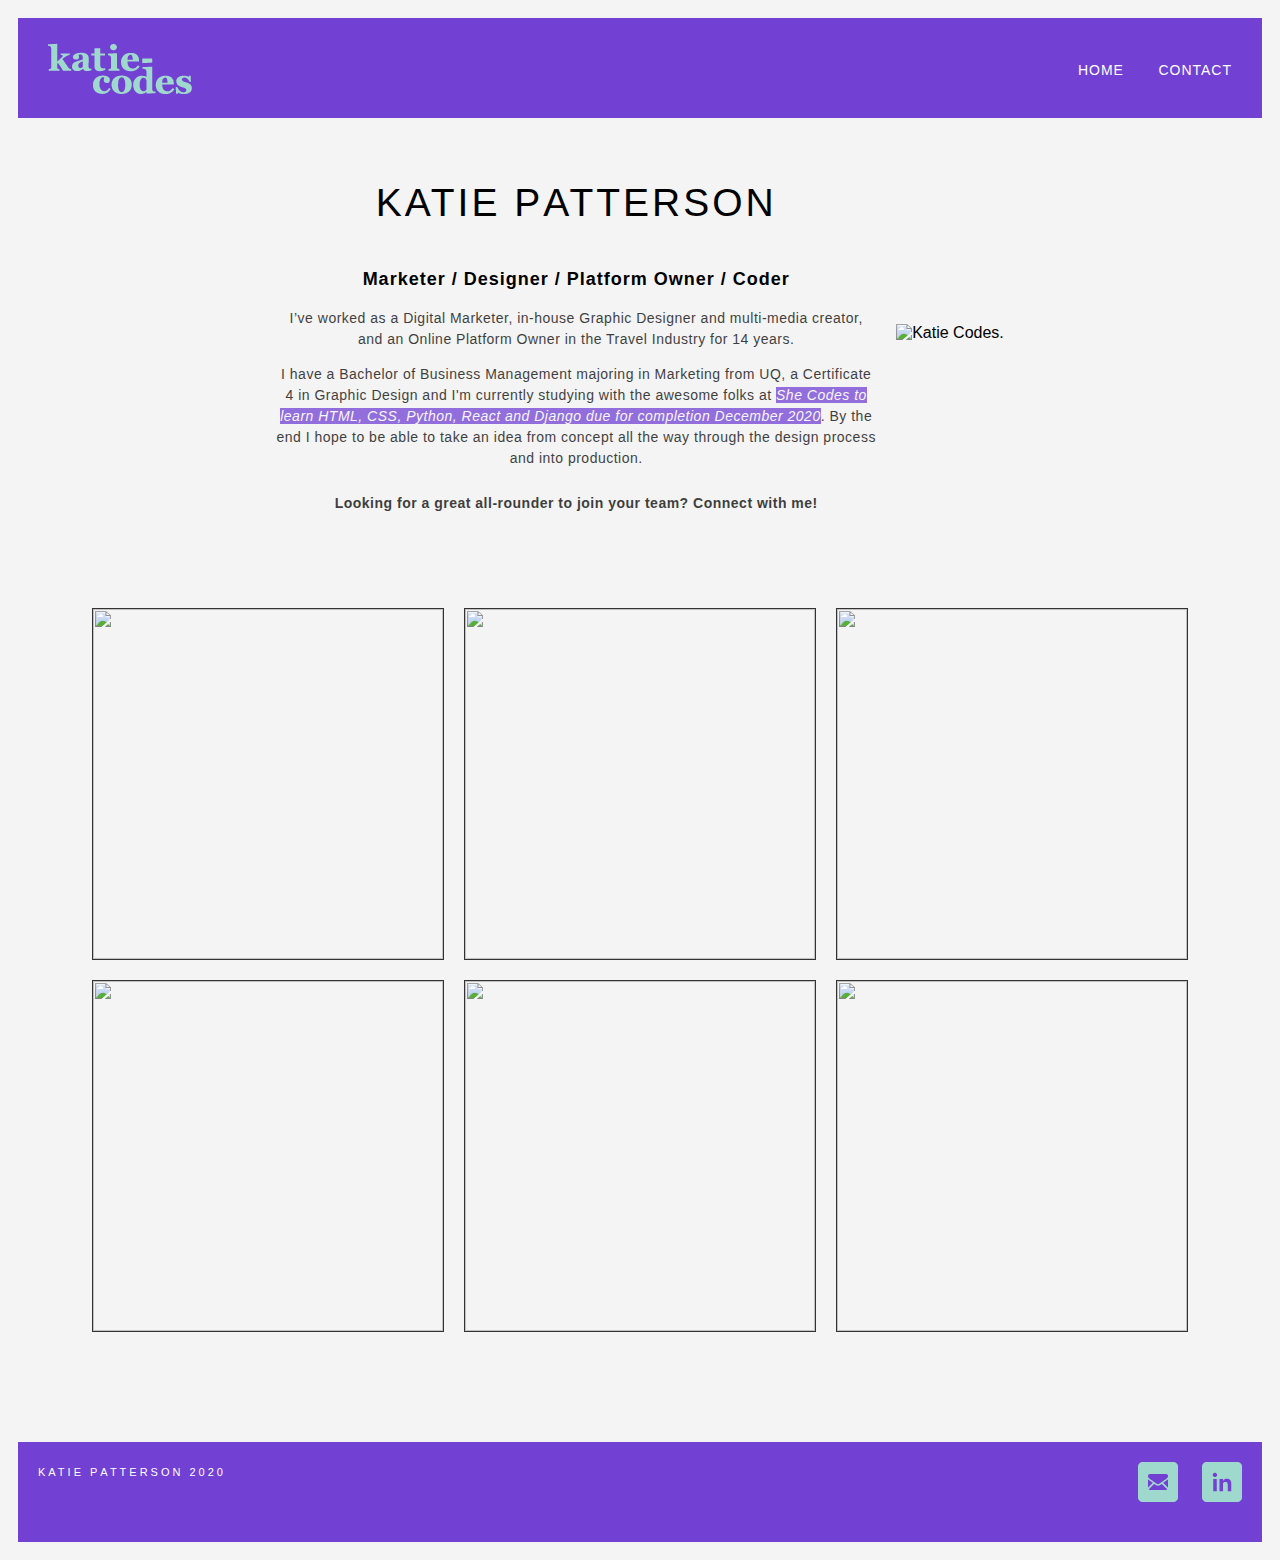
==== index.html @ c2b76219 "updated footer and added proj 1 images" ====
<!doctype html>

<html lang="en">
    <head>
        <meta charset="utf-8">
        <title>Katie's Portfolio Page</title>
        <meta name="description" content="Portfolio">
        <meta name="author" content="Katie">
        <link rel="stylesheet" href="styles.css">
        <meta name="viewport" content="width=device-width, initial-scale=1">
    </head>


    <header>
      <a id=logo href="index.html"><img src="images/katie-codes.png" alt="Katie Codes."></a>
      <nav>
        <a class="headertext" href="index.html">Home</a>
        <a class="headertext" href="contact.html">Contact</a>
    </nav>
    </header>

    <body>
      
 
    <div class="flexbox-about-container">
            
        <div class="flexbox-about-item flexbox-about-item-1">
            <h1 class="about">Katie Patterson</h1>
            <h2 class="about">Marketer / Designer / Platform Owner / Coder</h2>
            <p class="about"> I’ve worked as a Digital Marketer, in-house Graphic Designer and multi-media creator, and an Online Platform Owner in the Travel Industry for 14 years.</p>
            <p class="about"> I have a Bachelor of Business Management majoring in Marketing from UQ, a Certificate 4 in Graphic Design and I'm currently studying with the awesome folks at <em>She Codes to learn HTML, CSS, Python, React and Django due for completion December 2020</em>. By the end I hope to be able to take an idea from concept all the way through the design process and into production.</p>
            <p id="calltoaction"class="about"> Looking for a great all-rounder to join your team? Connect with me! </p>
        </div>

        <div>
            <img class="flexbox-about-item flexbox-about-item-2 image"src="images/Portfolio-pic.png" alt="Katie Codes.">
        </div>

    </div>




    <div>

    <div class="flexbox-portfolio-container">

              <div class="container flexbox-portfolio-item flexbox-portfolio-item-1">
                <img src="" alt="" class="image" width=350px height=350px>
                <div class="overlay" class="flexbox-portfolio-item flexbox-portfolio-item-1">
                    <a href="project-1.html" target="_blank" class="portfolio-link-text">Project 1</a> 
                </div>
              </div>


              <div class="container flexbox-portfolio-item flexbox-portfolio-item-2">
                <img src="" alt="" class="image" width=350px height=350px>                <div class="overlay" class="flexbox-portfolio-item flexbox-portfolio-item-1">
                    <a href="project-1.html" target="_blank" class="portfolio-link-text">Project 2</a> 
                </div>
              </div>


              <div class="container flexbox-portfolio-item flexbox-portfolio-item-3">
                <img src="" alt="" class="image" width=350px height=350px>                <div class="overlay" class="flexbox-portfolio-item flexbox-portfolio-item-1">
                    <a href="project-1.html" target="_blank" class="portfolio-link-text">Project 3</a> 
                </div>
              </div>


              <div class="container flexbox-portfolio-item flexbox-portfolio-item-4">
                <img src="" alt="" class="image" width=350px height=350px>                <div class="overlay" class="flexbox-portfolio-item flexbox-portfolio-item-1">
                    <a href="project-1.html" target="_blank" class="portfolio-link-text">Project 4</a> 
                </div>
              </div>


              <div class="container flexbox-portfolio-item flexbox-portfolio-item-5">
                <img src="" alt="" class="image" width=350px height=350px>                <div class="overlay" class="flexbox-portfolio-item flexbox-portfolio-item-1">
                    <a href="project-1.html" target="_blank" class="portfolio-link-text">Project 5</a> 
                </div>
              </div>


              <div class="container flexbox-portfolio-item flexbox-portfolio-item-6">
                <img src="" alt="" class="image" width=350px height=350px>                <div class="overlay" class="flexbox-portfolio-item flexbox-portfolio-item-1">
                    <a href="project-1.html" target="_blank" class="portfolio-link-text">Project 6</a> 
                </div>
              </div>




    </div>

 

  <footer>
    <h3>Katie Patterson 2020</h3>
  
      <nav>
        <a class=socials href="contact.html"><img src="images/icon-email.png" alt="Contact form"></a>
        <a class=socials target="_blank" href="https://www.linkedin.com/in/katie-patterson-85010876/"><img src="images/icon-link.png" alt="Linkedin"></a>
    </nav>
    </footer>





    </body>
     <script src='script.js'></script>
</html>
---- styles.css ----
html {
    font-family: -apple-system, BlinkMacSystemFont, 'Segoe UI', Roboto, Oxygen, Ubuntu, Cantarell, 'Open Sans', 'Helvetica Neue', sans-serif;
    background-color: #f4f4f4;
    margin: 10px
}

header{
    background-color: rgb(114, 65, 212);
    min-height: 100px;
    display: flex;
    justify-content: flex-end;
    flex-direction: row;
    align-items: center;
}



#logo {
    display: flex;
    margin-right: auto;
    margin-left: 30px;
}


.headertext {
    color: white;
    font-size: 20px;
    font-variant-caps: all-petite-caps;
    letter-spacing: 1px;
    text-decoration: none;
    text-transform: uppercase;
    margin-right: 30px;

  }

.headertext:hover {
    color:#97e7d3;
    text-decoration: underline

}


footer{
    background-color: rgb(114, 65, 212);
    height: 80px;
    display: flex;
    align-items: flex-start;
    justify-content: space-between;
    margin-top: 100px;
    padding-top: 20px;
    text-align: start;
    width: 100%
    
}


.footer-about (
     margin-left: 20px;
)



.footer-project {
    display: flex;
    width: 100%;
}


h3 {
    font-size: 15px;
    color: white;
    font-variant-caps: all-petite-caps;
    letter-spacing: 3px;
    font-weight: 200;
    margin-left: 20px;
    margin-top: 0px;
    display: flex;
    text-align: start;
}

.socials {
    margin-right: 20px;
}













/* flexbox section 1 */

.flexbox-about-container {
    align-items: center;
    flex-wrap: wrap;
    align-content: center;
    justify-content: center;
    width: 100%;
}

p {
    opacity: 75%;
    letter-spacing: .5px;
    line-height: 1.5;
    margin-top: 2em;
    font-size: 14px;
    
}

h1 {
    font-variant-caps: all-petite-caps;
    letter-spacing: 3px;
    font-weight: 200;
    font-size: 60px;
    align-content: center;

}

em{
    background-color:rgb(114, 65, 212);
    color: ghostwhite;
    opacity: 100%;
}

h2 {
    font-size: 18px;
    letter-spacing: 1px;
    line-height: 1.5;
}


.flexbox-portfolio-container  {
    align-content: center;
    text-align: center;
    padding-top: 50px;
    display: flex;
    justify-content: center;
    align-items: center;
    flex-direction: column;
}

#calltoaction {
    font-weight: bold;
    color: black
    opacity: 80%;
    padding-top: 10px;
    padding-bottom: 10px;
}


.about {
    text-align: center;
    max-width: 600px;
}


.flexbox-about-item-2 {
    max-width: 500px;
    align-items: center;
    justify-content: center;
}

#button {
    margin-top: 2em;
}

.flexbox-about-item {
    text-align: center;
}







.flexbox-portfolio-container {
    display: flex;
    justify-content: center;
    align-items: center;
    flex-direction: column;
}

.flexbox-portfolio-item {
    height: 350px;
    width: 350px;
    border: 1px solid #333

}

.flexbox-portfolio-item-1 {
    margin:10px;
    width: 350px;
    height: 350px;
}

.flexbox-portfolio-item-2 {
    margin:10px;
    width: 350px;
    height: 350px;
}

.flexbox-portfolio-item-3 {
    margin:10px;
    width: 350px;
}

.flexbox-portfolio-item-4 {
    margin:10px;
    width: 350px;

}

.flexbox-portfolio-item-5 {
    margin:10px;
    width: 350px;

}

.flexbox-portfolio-item-6 {
    margin:10px;
    width: 350px;

}

.flexbox-portfolio-item-7 {
    margin:10px;
    width: 350px;

}

.flexbox-portfolio-item-8 {
    margin:10px;
    width: 350px;

}

.flexbox-portfolio-item-9 {
    margin:10px;
    width: 350px;

}


.overlay {
    width:350px;
    height:350px;
    transition:all 0.3s ease;
}

#overlay:hover {
    background:#53a7ea;
}



/* overlay */

.container {
    position: relative;
    display: flex;
    justify-content: center;
    align-items: center;
    flex-direction: column;
  }
  
  .image {
    display: block;
  }
  
  .overlay {
    position: absolute;
    top: 0;
    bottom: 0;
    left: 0;
    right: 0;
    height: 100%;
    width: 100%;
    opacity: 0;
    transition: .5s ease;
    background-color: rgb(114, 65, 212);
  }
  
  .container:hover .overlay {
    opacity: 1;
  }
  
  .text {
    color: white;
    font-size: 20px;
    position: absolute;
    top: 50%;
    left: 50%;
    -webkit-transform: translate(-50%, -50%);
    -ms-transform: translate(-50%, -50%);
    transform: translate(-50%, -50%);
    text-align: center;
  }








/* portfolio buttons style */

.portfolio-link-text {
    padding: 1em 1.5em;
    text-decoration: none;
    text-transform: uppercase;
    display: flex;
    justify-content: center;
    color: white;
    font-size: 20px;
    position: absolute;
    top: 50%;
    left: 50%;
    -webkit-transform: translate(-50%, -50%);
    -ms-transform: translate(-50%, -50%);
    transform: translate(-50%, -50%);
    text-align: center;
}

.portfolio-link-text:hover {
    color:#97e7d3;
    text-decoration: underline
}



/* form */

form {
    margin: 50px auto;
    width: 90%;
}

.form-item {
    display: flex;
    justify-content: center;
    align-items: center;
    padding: 5px;
    flex-direction: column;
}

.form-item label {
    flex-basis: 40px;
    font-size: 22px;
}

.form-item input{
min-width: 350px;
}

.form-item textarea#message { 
    min-width: 350px;
    min-height: 150px;
    }


.form-item textarea {
    flex-basis: 50%;
}

.form-item input:hover,
.form-item textarea:hover {
    border: 2px solid #97e7d3;
}

.form-item input,
.form-item textarea {
    color: black;
    font-size: 20px;
    font-variant-caps: all-petite-caps;
    letter-spacing: 3px;
    text-decoration: none;
    padding: 1em 1.5em;
    text-transform: uppercase;
}





.form-item button {
    border: 2px solid #bee7dd;
    background-color: #97e7d3;
    color: rgb(114, 65, 212);
    padding: 5px;
    font-size: 20px;
    font-variant-caps: all-petite-caps;
    letter-spacing: 3px;
    margin-top: 50px;
    border-radius: 5px;
}

.form-item button:hover {
    border: 2px solid rgb(148, 119, 206);
    background-color: rgb(114, 65, 212);
    color: #FFF;
    font-size: 20px;
    font-variant-caps: all-petite-caps;
}

.form-item button {
    width: 150px;
}


.form-item label {
    color: rgb(114, 65, 212);
    font-size: 20px;
    font-variant-caps: all-petite-caps;
    letter-spacing: 3px;
    text-decoration: none;
    text-transform: uppercase;
    margin-top: 40px;
}


/* project page */


.flexbox-project-container {
    align-content: center;
    text-align: center;
    padding-top: 50px;
    display: flex;
    justify-content: center;
    align-items: center;
    flex-direction: column;
    background-color: #97e7d3;
    width: 100%;
    padding-bottom: 50px;
}

.flexbox-project-item {
    display: flex;
    justify-content: center;
    align-items: center;
}

.flexbox-project-item-1 {
    height: 350px;
    width: 350px;
    margin:10px;
    border: 1px solid #333
}

.flexbox-project-item-2 {
    height: 350px;
    width: 350px;
    margin:10px;
    border: 1px solid #333
}

.flexbox-project-item-3 {
    height: 350px;
    width: 350px;
    margin:10px;
    border: 1px solid #333
}

.flexbox-project-item-4 {
    height: 350px;
    width: 350px;
    margin:10px;
    border: 1px solid #333
}

.flexbox-project-item-5 {
    height: 350px;
    width: 350px;
    margin:10px;
    border: 1px solid #333
}

.flexbox-project-item-6 {
    height: 350px;
    width: 350px;
    margin:10px;
    border: 1px solid #333
}

.flexbox-project-item-7 {
    height: 350px;
    width: 350px;
    margin:10px;
    border: 1px solid #333
}




/* tablets*/
@media (min-width: 768px){
    .flexbox-about-container {
        display: flex;
        flex-wrap: wrap;
        justify-content: center;
    }

    .flexbox-about-item-2 {
        max-width: 700px;
    }
    .about {
        justify-content: center;
        text-align: center;
    
    }
    .flexbox-about-item {
        margin: 10px;
        flex-wrap: wrap;
    }

    h1 {
        font-variant-caps: all-petite-caps;
        letter-spacing: 3px;
        font-weight: 200;
        font-size: 55px;
        align-content: center;
    
    }

    #button {
        padding-top: 20px;
        text-align: center;
        margin: 2px;
        justify-content: center;
    }

    .flexbox-portfolio-container {
        flex-wrap: wrap; 
        display: flex;
        flex-direction: unset;
    }

    .flexbox-portfolio-item {
        height: 350px;
        min-width: 350px;
        border: 1px solid #333
    }




   
/* widen form*/ 

    .form-item input{
        min-width: 700px;
        }

        .form-item textarea#message { 
            min-width: 700px;
            min-height: 200px;
            }




/* tablet project page */


.flexbox-project-container {
    flex-wrap: wrap; 
    display: flex;
    flex-direction: unset;
    background-color: #97e7d3; 
    width: 100%;
}

.flexbox-project-item {
    display: flex;
    justify-content: center;
    align-items: center;
}

.flexbox-project-item-1 {
    height: 350px;
    width: 722px;
    margin:10px;
    border: 1px solid #333
}

.flexbox-project-item-2 {
    height: 350px;
    width: 350px;
    margin:10px;
    border: 1px solid #333
}

.flexbox-project-item-3 {
    height: 350px;
    width: 350px;
    margin:10px;
    border: 1px solid #333
}

.flexbox-project-item-4 {
    height: 350px;
    width: 722px;
    margin:10px;
    border: 1px solid #333
}

.flexbox-project-item-5 {
    height: 350px;
    width: 722px;
    margin:10px;
    border: 1px solid #333
}

.flexbox-project-item-6 {
    height: 350px;
    width: 350px;
    margin:10px;
    border: 1px solid #333
}

.flexbox-project-item-7 {
    height: 350px;
    width: 350px;
    margin:10px;
    border: 1px solid #333
}



















/* desktops min-width 992*/
@media (min-width: 1172px) {
    .flexbox-about-container {
        display: flex;
        flex-wrap: wrap;
        justify-content: center;
    }

    .flexbox-about-item-2 {
        max-width: 600px;
        justify-content: center;
        align-items: center;
    }

    .about {
        text-align: center;
        max-width: 900px;
    }

    p {
        opacity: 75%;
        letter-spacing: .5px;
        line-height: 1.5;
        margin-top: 1em;
        font-size: 14px;
        
    }

    .flexbox-about-item {
        flex-wrap: wrap;
        max-width: 600px;
    }

    h1 {
        font-variant-caps: all-petite-caps;
        letter-spacing: 3px;
        font-weight: 200;
        font-size: 55px;
        align-content: center;
    }

    h2 {
        font-size: 18px;
        letter-spacing: 1px;
        line-height: 1.5;
    }

    #button {
        padding-top: 20px;
        text-align: right;
        margin: 2px;
        justify-content: center;
    }

    .flexbox-portfolio-container {
        flex-wrap: wrap; 
        display: flex;
        flex-direction: unset;
    }

    .flexbox-portfolio-item {
        height: 350px;
        width: 350px;
        border: 1px solid #333
    }


 .flexbox-about-item-1 {
    text-align: right;
    justify-content: right;
 }

 .about {
    text-align: center;
    max-width: 900px;
}

.project-text {
    width: 1000px;
    text-align: center;
}
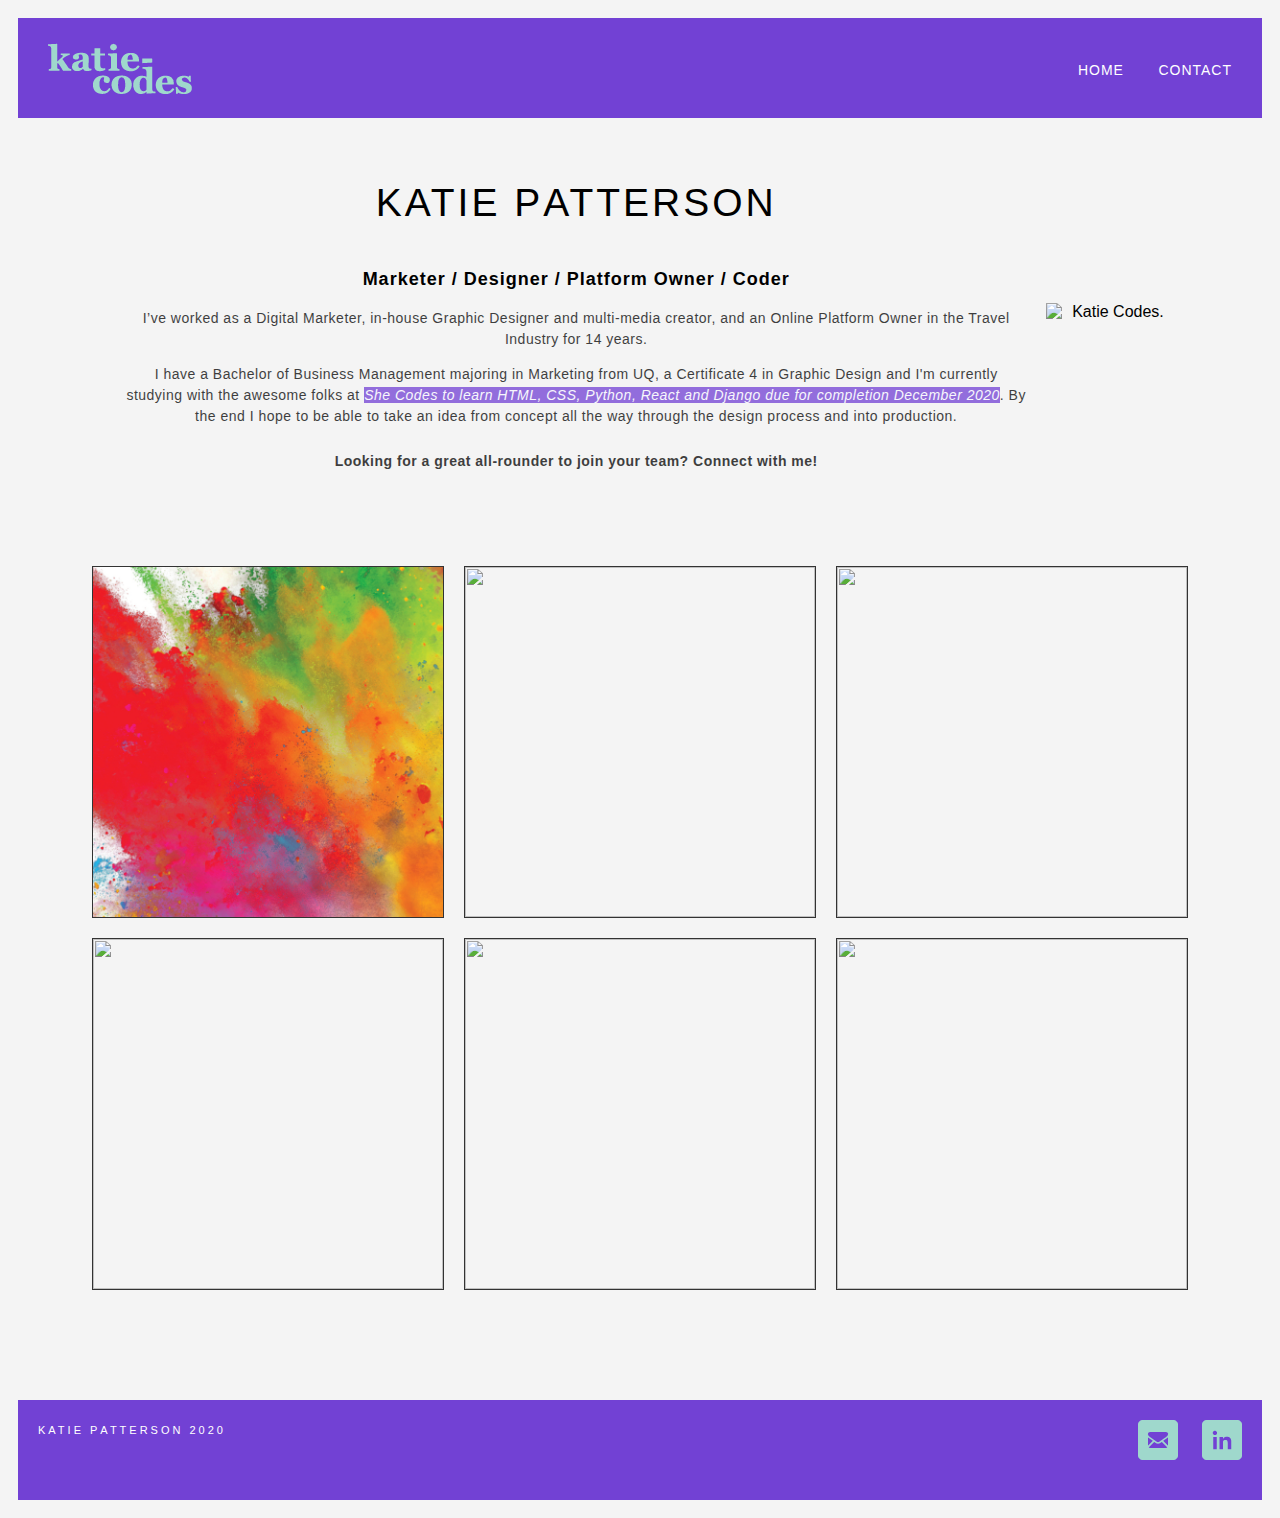
==== commit 8de2bba7: "updated home page image and added proj 1" ====
--- a/index.html
+++ b/index.html
@@ -46,9 +46,9 @@
     <div class="flexbox-portfolio-container">
 
               <div class="container flexbox-portfolio-item flexbox-portfolio-item-1">
-                <img src="" alt="" class="image" width=350px height=350px>
+                <img src="images/proj-1-workbook-m-1.jpg" alt="" class="image" width=350px height=350px>
                 <div class="overlay" class="flexbox-portfolio-item flexbox-portfolio-item-1">
-                    <a href="project-1.html" target="_blank" class="portfolio-link-text">Project 1</a> 
+                    <a href="project-1.html" target="_blank" class="portfolio-link-text">PRINT/GET SABRE FIT</a> 
                 </div>
               </div>
 
--- a/styles.css
+++ b/styles.css
@@ -275,6 +275,11 @@
   
   .image {
     display: block;
+    max-height: 100%;
+    min-width: 100%;
+    object-fit: cover;
+    vertical-align: bottom;
+
   }
   
   .overlay {
@@ -503,6 +508,14 @@
 
 
 
+
+
+
+
+
+
+
+
 /* tablets*/
 @media (min-width: 768px){
     .flexbox-about-container {
@@ -594,7 +607,7 @@
     border: 1px solid #333
 }
 
-.flexbox-project-item-2 {
+/* .flexbox-project-item-2 {
     height: 350px;
     width: 350px;
     margin:10px;
@@ -634,10 +647,7 @@
     width: 350px;
     margin:10px;
     border: 1px solid #333
-}
-
-
-
+} */
 
 
 
@@ -663,14 +673,14 @@
     }
 
     .flexbox-about-item-2 {
-        max-width: 600px;
+        /* max-width: 600px; */
         justify-content: center;
         align-items: center;
     }
 
     .about {
         text-align: center;
-        max-width: 900px;
+        /* max-width: 900px; */
     }
 
     p {
@@ -684,7 +694,7 @@
 
     .flexbox-about-item {
         flex-wrap: wrap;
-        max-width: 600px;
+        /* max-width: 600px; */
     }
 
     h1 {
@@ -732,7 +742,7 @@
 }
 
 .project-text {
-    width: 1000px;
     text-align: center;
-}
-
+    max-width: 900px;
+}
+
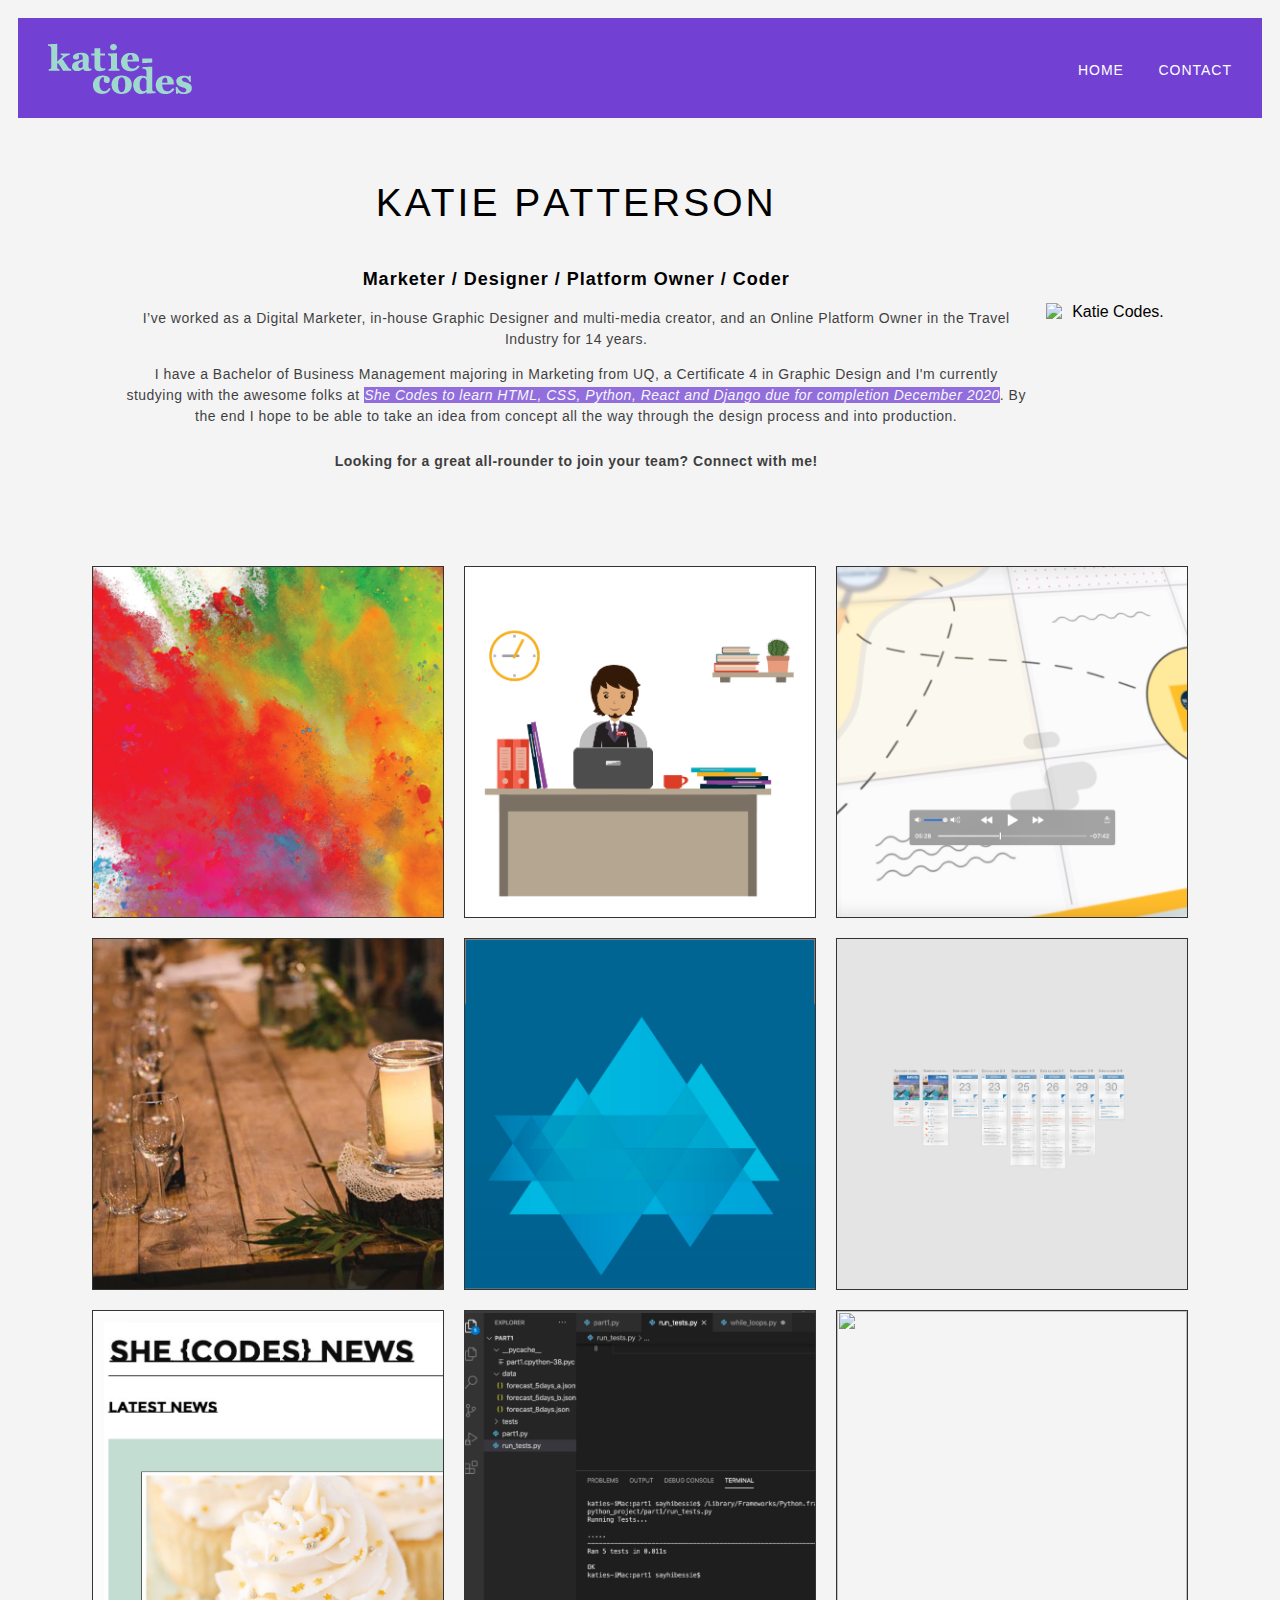
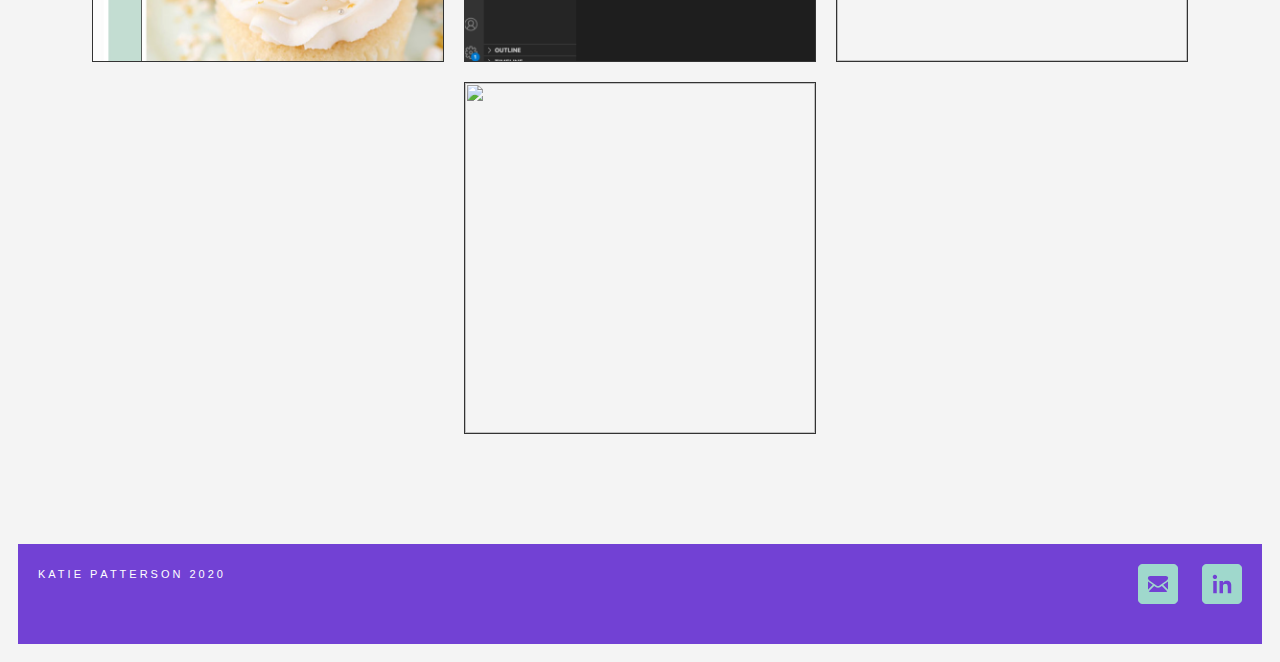
==== commit 0d5098a1: "updated proj 2-8 with content" ====
--- a/index.html
+++ b/index.html
@@ -48,46 +48,66 @@
               <div class="container flexbox-portfolio-item flexbox-portfolio-item-1">
                 <img src="images/proj-1-workbook-m-1.jpg" alt="" class="image" width=350px height=350px>
                 <div class="overlay" class="flexbox-portfolio-item flexbox-portfolio-item-1">
-                    <a href="project-1.html" target="_blank" class="portfolio-link-text">PRINT/GET SABRE FIT</a> 
+                    <a href="project-1.html" target="_blank" class="portfolio-link-text">PRINT / FLIGHT CENTRE / GET SABRE FIT</a> 
                 </div>
               </div>
 
 
               <div class="container flexbox-portfolio-item flexbox-portfolio-item-2">
-                <img src="" alt="" class="image" width=350px height=350px>                <div class="overlay" class="flexbox-portfolio-item flexbox-portfolio-item-1">
-                    <a href="project-1.html" target="_blank" class="portfolio-link-text">Project 2</a> 
+                <img src="images/proj-2-infographic-m-3.jpg" alt="" class="image" width=350px height=350px>                <div class="overlay" class="flexbox-portfolio-item flexbox-portfolio-item-1">
+                    <a href="project-2.html" target="_blank" class="portfolio-link-text">INFOGRAPHIC / FLIGHT CENTRE / ONBOARDING</a> 
                 </div>
               </div>
 
 
               <div class="container flexbox-portfolio-item flexbox-portfolio-item-3">
-                <img src="" alt="" class="image" width=350px height=350px>                <div class="overlay" class="flexbox-portfolio-item flexbox-portfolio-item-1">
-                    <a href="project-1.html" target="_blank" class="portfolio-link-text">Project 3</a> 
+                <img src="images/proj-6.jpg" alt="" class="image" width=350px height=350px>                <div class="overlay" class="flexbox-portfolio-item flexbox-portfolio-item-1">
+                    <a href="https://drive.google.com/file/d/1_Qj3Km1i_A2J0QJgSxTxUgten2FAACpp/view?usp=sharing" target="_blank" class="portfolio-link-text">ANIMATION / FLIGHT CENTRE / ONBOARDING </a> 
                 </div>
               </div>
 
 
               <div class="container flexbox-portfolio-item flexbox-portfolio-item-4">
-                <img src="" alt="" class="image" width=350px height=350px>                <div class="overlay" class="flexbox-portfolio-item flexbox-portfolio-item-1">
-                    <a href="project-1.html" target="_blank" class="portfolio-link-text">Project 4</a> 
+                <img src="images/proj-4-brand-d-2.jpg" alt="" class="image" width=350px height=350px>                <div class="overlay" class="flexbox-portfolio-item flexbox-portfolio-item-1">
+                    <a href="project-4.html" target="_blank" class="portfolio-link-text">BRANDING / BEBE'S COUNTRY WEDDINGS</a> 
                 </div>
               </div>
 
+              <div class="container flexbox-portfolio-item flexbox-portfolio-item-3">
+                <img src="images/proj-3-m-1.jpg" alt="" class="image" width=350px height=350px>                <div class="overlay" class="flexbox-portfolio-item flexbox-portfolio-item-1">
+                    <a href="project-3.html" target="_blank" class="portfolio-link-text">BRANDING / INFINITY / SUPERUSER SUMMIT</a> 
+                </div>
+              </div>
+
+              <div class="container flexbox-portfolio-item flexbox-portfolio-item-5">
+                <img src="images/proj-5.jpg" alt="" class="image" width=350px height=350px>                <div class="overlay" class="flexbox-portfolio-item flexbox-portfolio-item-1">
+                    <a href="https://xd.adobe.com/view/8078b1b5-2e0e-41e1-5844-0d36adf5cbdb-f649/?hints=off" target="_blank" class="portfolio-link-text">UI UX / INFINITY DOCUMENTATION APP</a> 
+                </div>
+              </div>
+
+              <div class="container flexbox-portfolio-item flexbox-portfolio-item-5">
+                <img src="images/proj-7-9.jpg" alt="" class="image" width=350px height=350px>                <div class="overlay" class="flexbox-portfolio-item flexbox-portfolio-item-1">
+                    <a href="project-7.html" target="_blank" class="portfolio-link-text">DJANGO / STUDENT PROJECT / SHE CODES NEWS</a> 
+                </div>
+              </div>
+
+              <div class="container flexbox-portfolio-item flexbox-portfolio-item-5">
+                <img src="images/proj-8-1.jpg" alt="" class="image" width=350px height=350px>                <div class="overlay" class="flexbox-portfolio-item flexbox-portfolio-item-1">
+                    <a href="project-8.html" target="_blank" class="portfolio-link-text">PYTHON / STUDENT PROJECT / DATA PROCESSING</a> 
+                </div>
+              </div>
 
               <div class="container flexbox-portfolio-item flexbox-portfolio-item-5">
                 <img src="" alt="" class="image" width=350px height=350px>                <div class="overlay" class="flexbox-portfolio-item flexbox-portfolio-item-1">
-                    <a href="project-1.html" target="_blank" class="portfolio-link-text">Project 5</a> 
+                    <a href="" target="_blank" class="portfolio-link-text">DJANGO REST FRAMEWORK / SHE CODES STUDENT PROJECT / CROWDFUNDONG WEBSITE BACKEND</a> 
                 </div>
               </div>
 
-
-              <div class="container flexbox-portfolio-item flexbox-portfolio-item-6">
+              <div class="container flexbox-portfolio-item flexbox-portfolio-item-5">
                 <img src="" alt="" class="image" width=350px height=350px>                <div class="overlay" class="flexbox-portfolio-item flexbox-portfolio-item-1">
-                    <a href="project-1.html" target="_blank" class="portfolio-link-text">Project 6</a> 
+                    <a href="" target="_blank" class="portfolio-link-text">REACT / SHE CODES STUDENT PROJECT / CROWDFUNDONG WEBSITE FRONTEND</a> 
                 </div>
               </div>
-
-
 
 
     </div>
--- a/styles.css
+++ b/styles.css
@@ -505,7 +505,12 @@
     border: 1px solid #333
 }
 
-
+.flexbox-project-item-8 {
+    height: 1000px;
+    width: 350px;
+    margin:10px;
+    border: 1px solid #333
+}
 
 
 
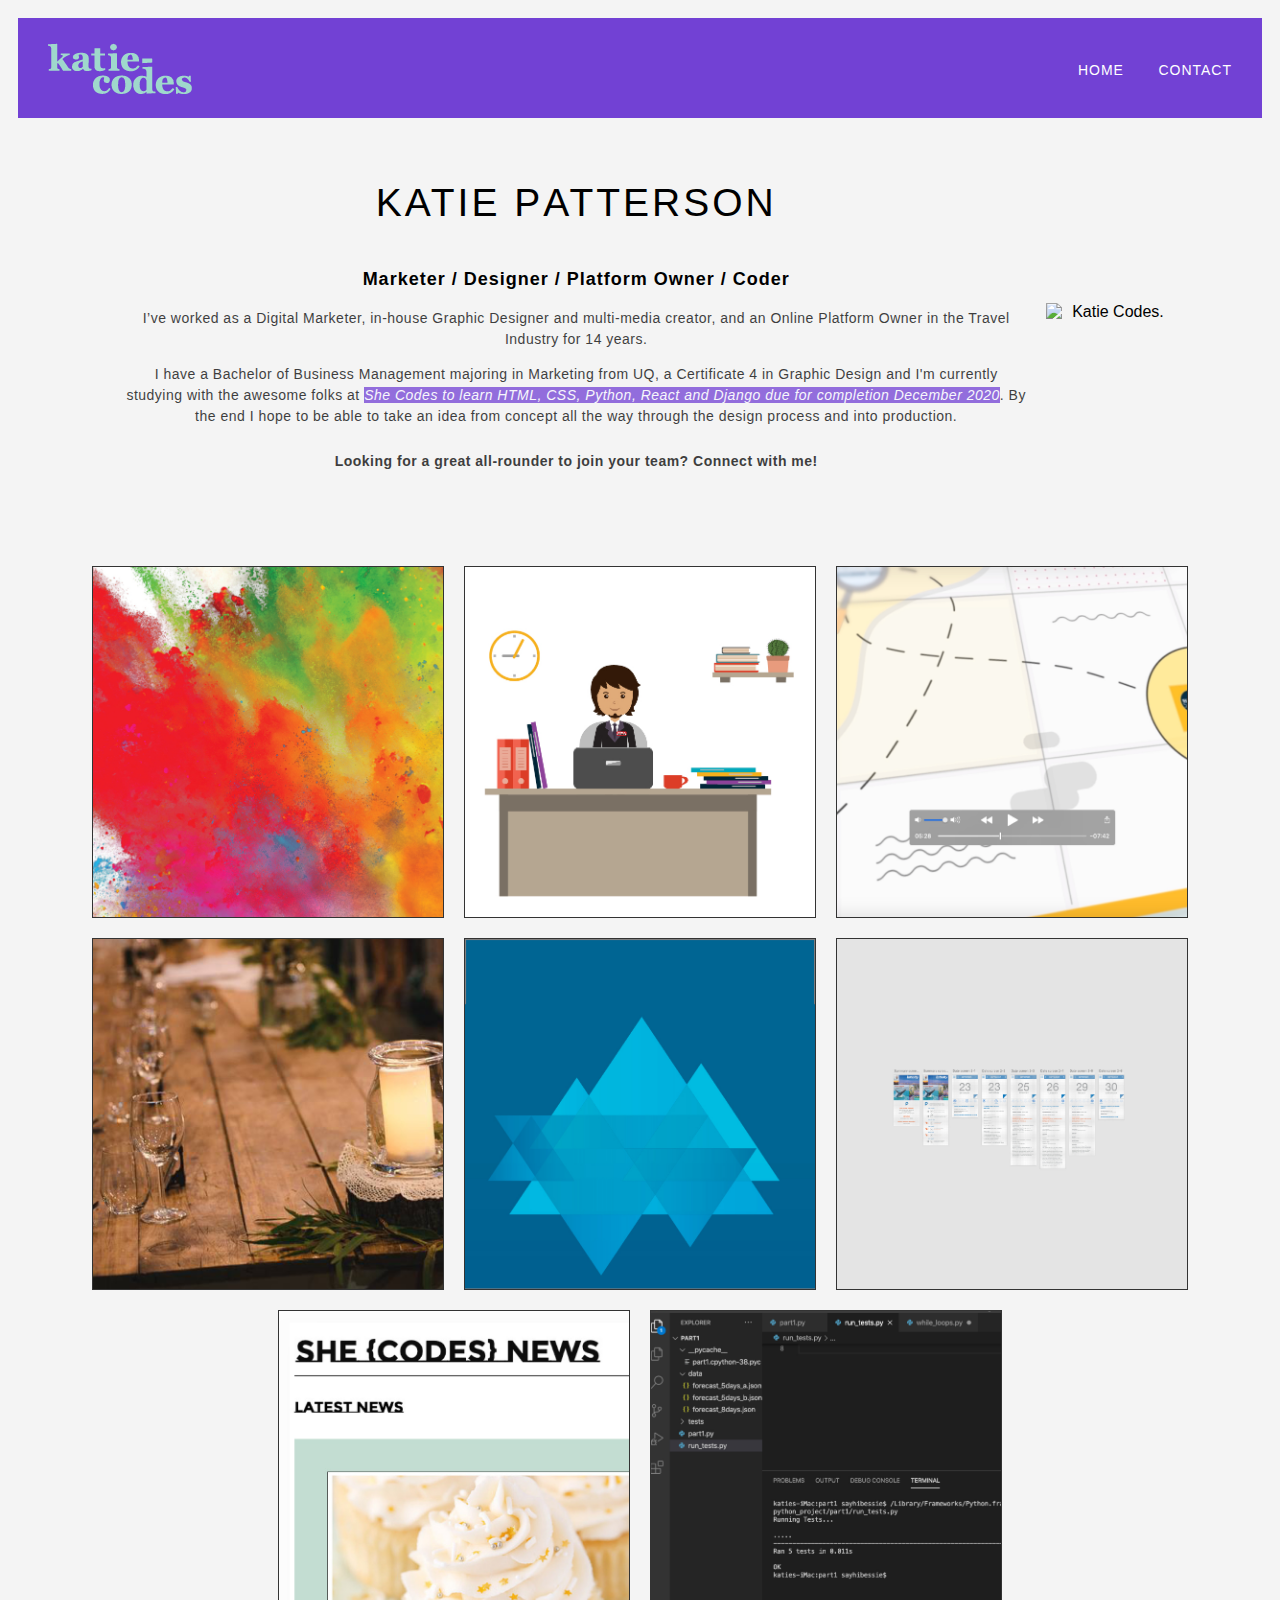
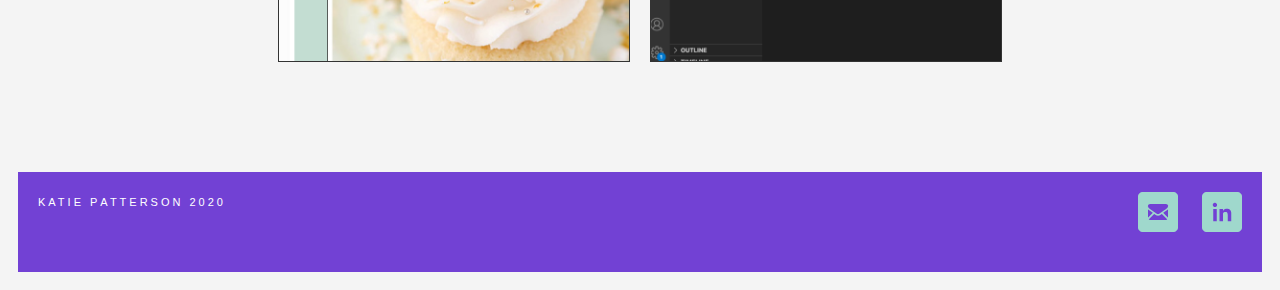
==== commit 2b5ecad8: "hidden last 2 unfininshed projects" ====
--- a/index.html
+++ b/index.html
@@ -97,7 +97,7 @@
                 </div>
               </div>
 
-              <div class="container flexbox-portfolio-item flexbox-portfolio-item-5">
+              <!-- <div class="container flexbox-portfolio-item flexbox-portfolio-item-5">
                 <img src="" alt="" class="image" width=350px height=350px>                <div class="overlay" class="flexbox-portfolio-item flexbox-portfolio-item-1">
                     <a href="" target="_blank" class="portfolio-link-text">DJANGO REST FRAMEWORK / SHE CODES STUDENT PROJECT / CROWDFUNDONG WEBSITE BACKEND</a> 
                 </div>
@@ -107,7 +107,7 @@
                 <img src="" alt="" class="image" width=350px height=350px>                <div class="overlay" class="flexbox-portfolio-item flexbox-portfolio-item-1">
                     <a href="" target="_blank" class="portfolio-link-text">REACT / SHE CODES STUDENT PROJECT / CROWDFUNDONG WEBSITE FRONTEND</a> 
                 </div>
-              </div>
+              </div> -->
 
 
     </div>
--- a/styles.css
+++ b/styles.css
@@ -164,7 +164,7 @@
 
 
 .flexbox-about-item-2 {
-    max-width: 500px;
+    max-width: 300px;
     align-items: center;
     justify-content: center;
 }
@@ -175,6 +175,7 @@
 
 .flexbox-about-item {
     text-align: center;
+    /* max-width: 300px; */
 }
 
 
@@ -279,6 +280,7 @@
     min-width: 100%;
     object-fit: cover;
     vertical-align: bottom;
+    max-width: 300px;
 
   }
   
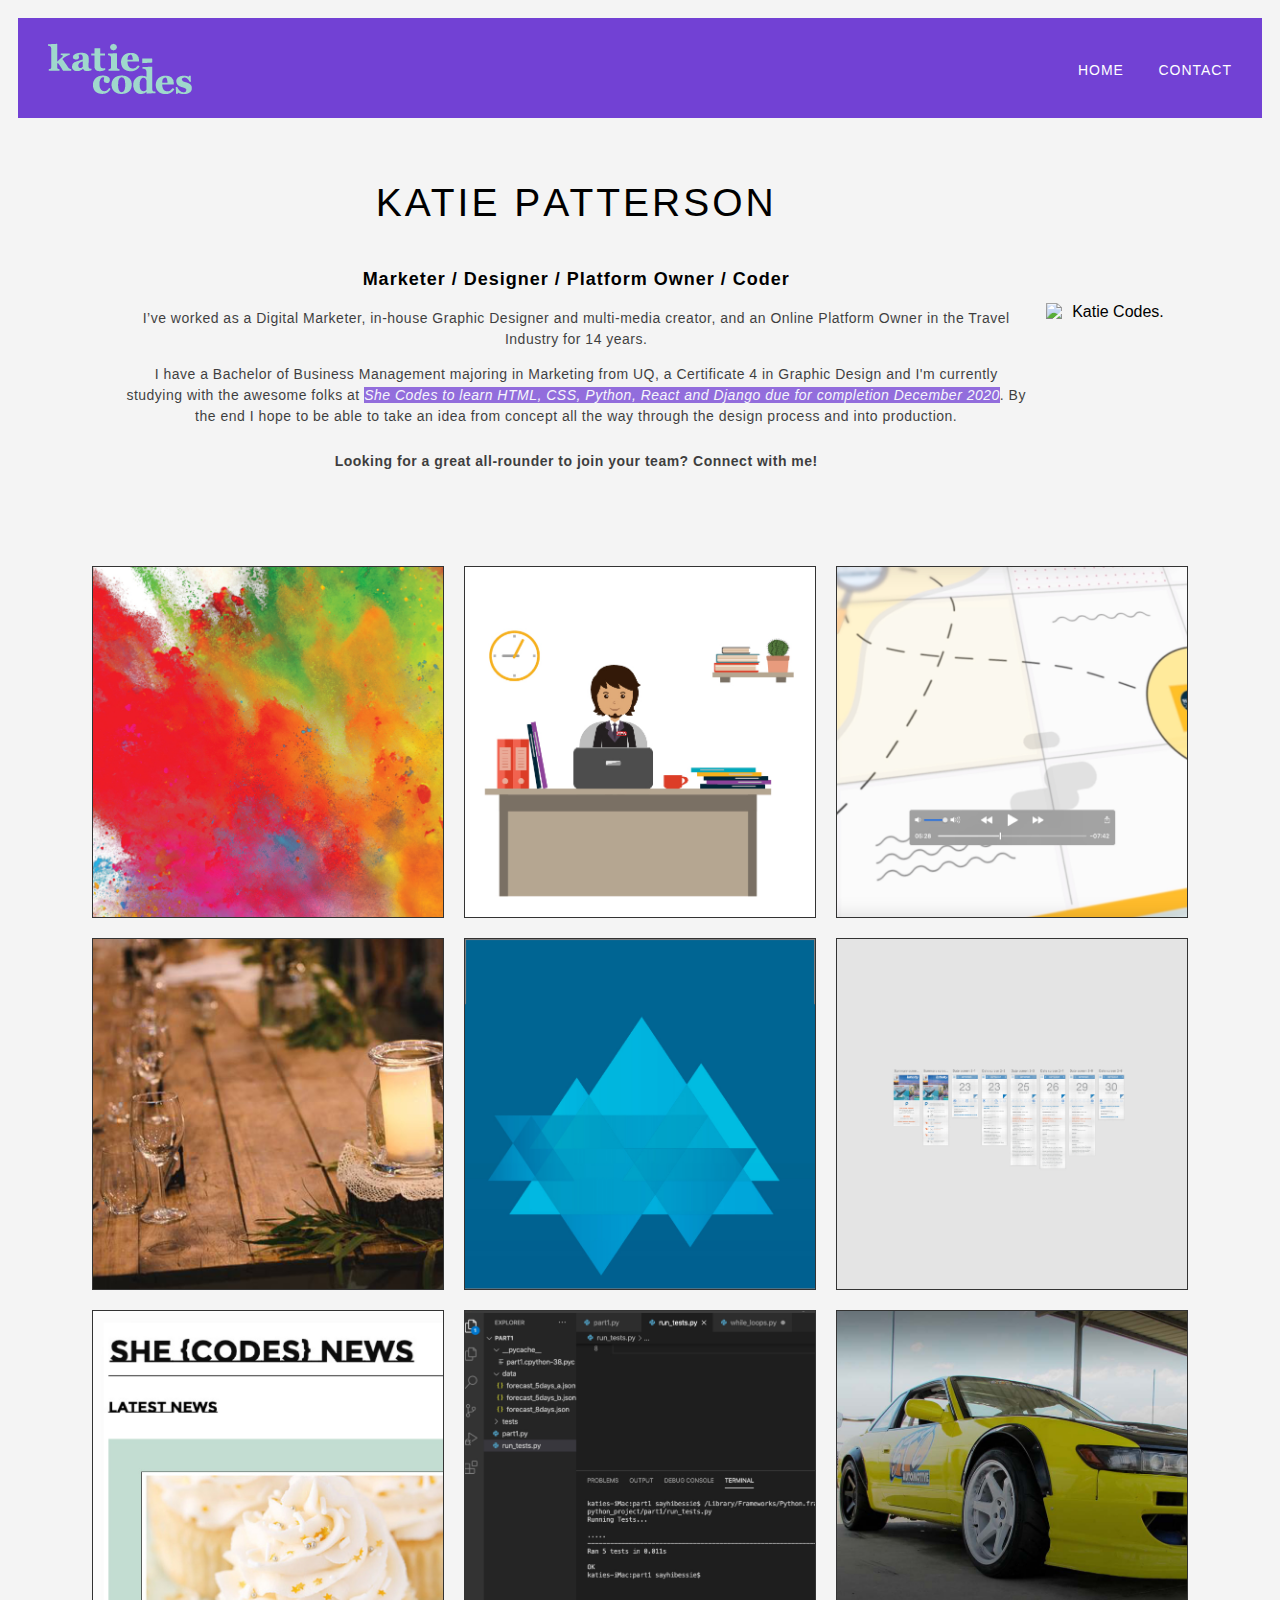
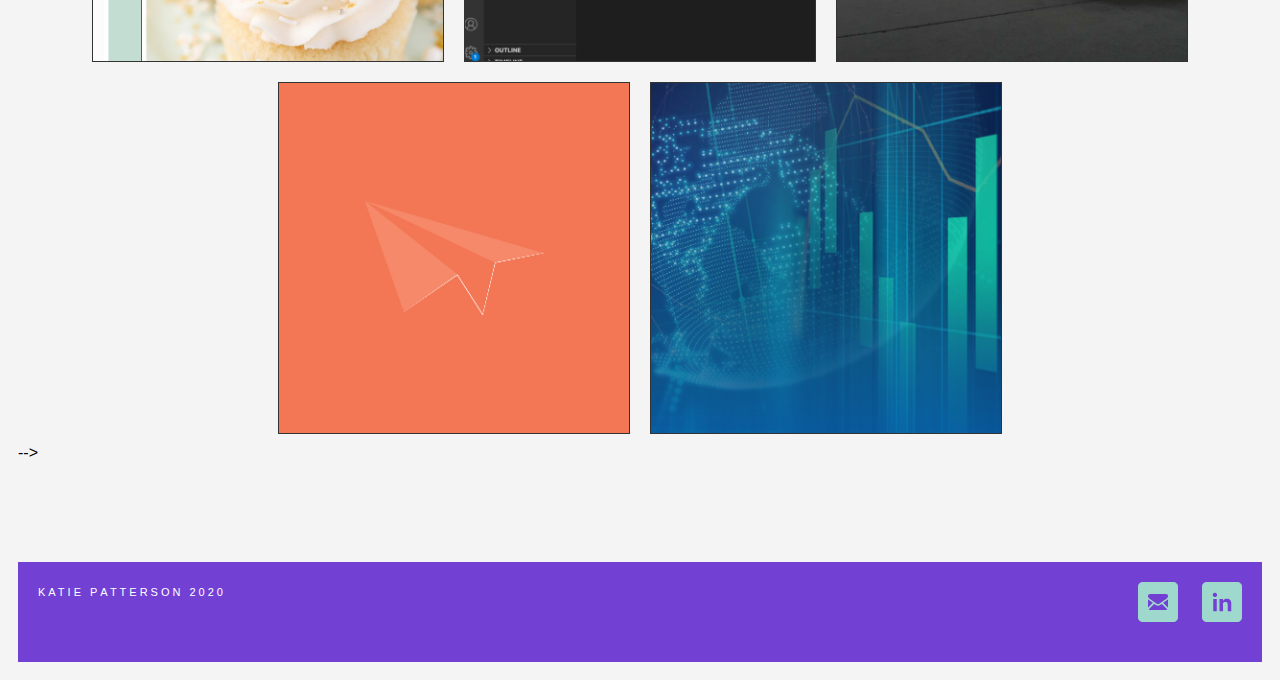
==== commit 2fc13842: "updated projects" ====
--- a/index.html
+++ b/index.html
@@ -48,14 +48,14 @@
               <div class="container flexbox-portfolio-item flexbox-portfolio-item-1">
                 <img src="images/proj-1-workbook-m-1.jpg" alt="" class="image" width=350px height=350px>
                 <div class="overlay" class="flexbox-portfolio-item flexbox-portfolio-item-1">
-                    <a href="project-1.html" target="_blank" class="portfolio-link-text">PRINT / FLIGHT CENTRE / GET SABRE FIT</a> 
+                    <a href="get-sabre-fit.html" target="_blank" class="portfolio-link-text">PRINT / FLIGHT CENTRE / GET SABRE FIT</a> 
                 </div>
               </div>
 
 
               <div class="container flexbox-portfolio-item flexbox-portfolio-item-2">
                 <img src="images/proj-2-infographic-m-3.jpg" alt="" class="image" width=350px height=350px>                <div class="overlay" class="flexbox-portfolio-item flexbox-portfolio-item-1">
-                    <a href="project-2.html" target="_blank" class="portfolio-link-text">INFOGRAPHIC / FLIGHT CENTRE / ONBOARDING</a> 
+                    <a href="infographic.html" target="_blank" class="portfolio-link-text">INFOGRAPHIC / FLIGHT CENTRE / ONBOARDING</a> 
                 </div>
               </div>
 
@@ -93,7 +93,25 @@
 
               <div class="container flexbox-portfolio-item flexbox-portfolio-item-5">
                 <img src="images/proj-8-1.jpg" alt="" class="image" width=350px height=350px>                <div class="overlay" class="flexbox-portfolio-item flexbox-portfolio-item-1">
-                    <a href="project-8.html" target="_blank" class="portfolio-link-text">PYTHON / STUDENT PROJECT / DATA PROCESSING</a> 
+                    <a href="python.html" target="_blank" class="portfolio-link-text">PYTHON / STUDENT PROJECT / DATA PROCESSING</a> 
+                </div>
+              </div>
+
+              <div class="container flexbox-portfolio-item flexbox-portfolio-item-5">
+                <img src="images/proj-11.jpg" alt="" class="image" width=350px height=350px>                <div class="overlay" class="flexbox-portfolio-item flexbox-portfolio-item-1">
+                    <a href="https://www.stzautomotive.com.au" target="_blank" class="portfolio-link-text">MANAGED WORDPRESS SITE / STZAUTOMOTIVE</a> 
+                </div>
+              </div>
+
+              <div class="container flexbox-portfolio-item flexbox-portfolio-item-5">
+                <img src="images/proj-1010.jpg" alt="" class="image" width=350px height=350px>                <div class="overlay" class="flexbox-portfolio-item flexbox-portfolio-item-1">
+                    <a href="paper-planes.html" target="_blank" class="portfolio-link-text">CORPORATE TYPESETTING / eDM / COMMUNICATIONS / PAPER PLANES</a> 
+                </div>
+              </div>
+
+              <div class="container flexbox-portfolio-item flexbox-portfolio-item-5">
+                <img src="images/proj-9-hero.jpg" alt="" class="image" width=350px height=350px>                <div class="overlay" class="flexbox-portfolio-item flexbox-portfolio-item-1">
+                    <a href="project-f1.html" target="_blank" class="portfolio-link-text">CORPORATE LAUNCH MATERIALS / LEARNING OPPORTUNITY / F1</a> 
                 </div>
               </div>
 
@@ -105,7 +123,7 @@
 
               <div class="container flexbox-portfolio-item flexbox-portfolio-item-5">
                 <img src="" alt="" class="image" width=350px height=350px>                <div class="overlay" class="flexbox-portfolio-item flexbox-portfolio-item-1">
-                    <a href="" target="_blank" class="portfolio-link-text">REACT / SHE CODES STUDENT PROJECT / CROWDFUNDONG WEBSITE FRONTEND</a> 
+                    <a href="" target="_blank" class="portfolio-link-text">REACT / SHE CODES STUDENT PROJECT / CROWDFUNDONG WEBSITE FRONTEND</a>  -->
                 </div>
               </div> -->
 
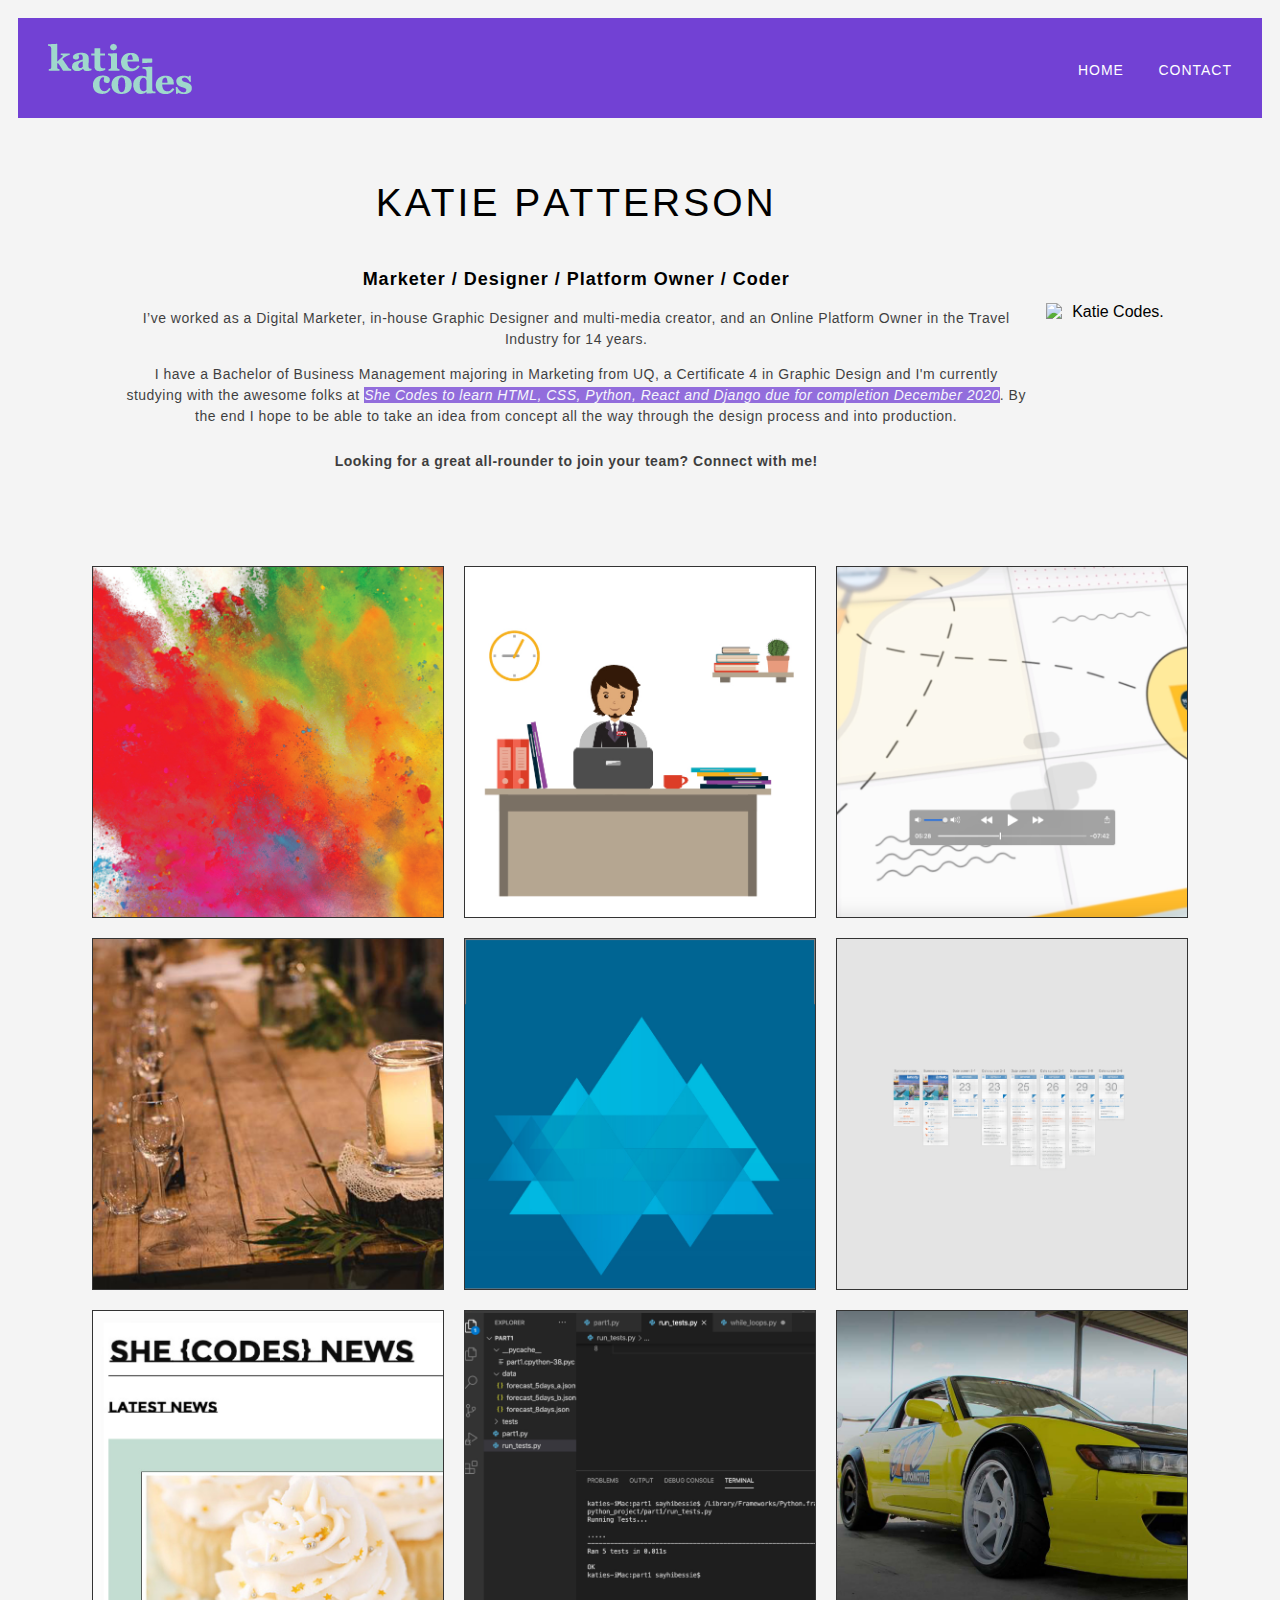
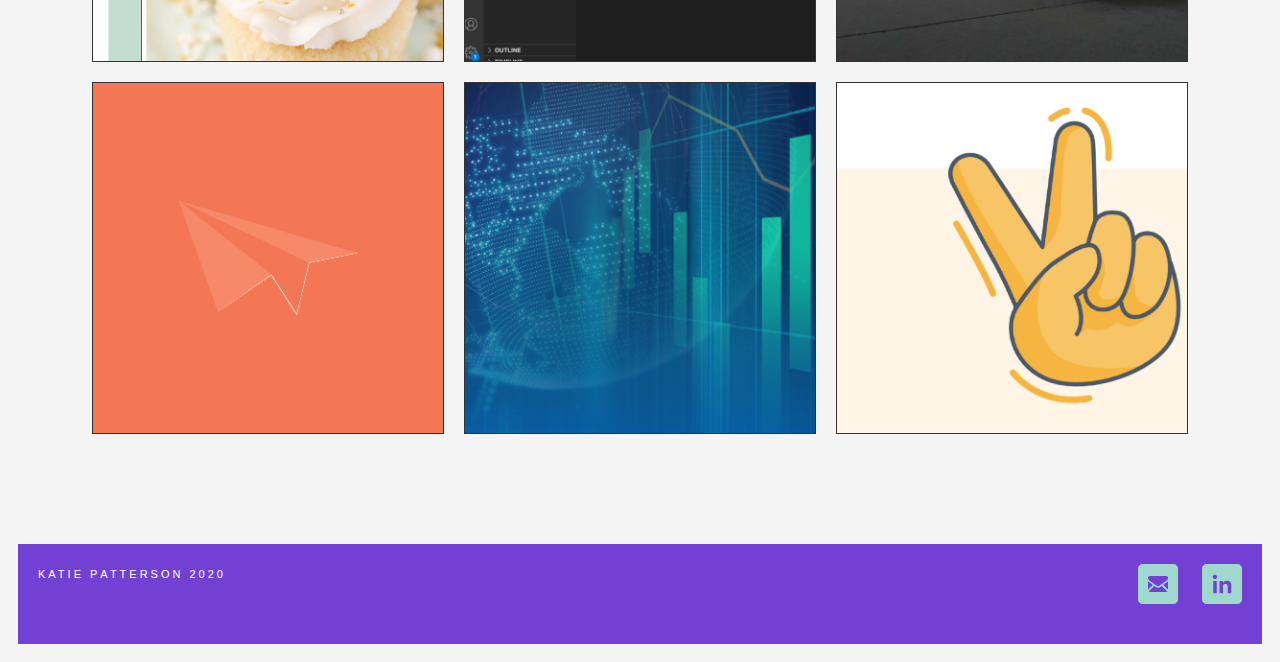
==== commit c7d5ae3d: "added helping hand proj" ====
--- a/index.html
+++ b/index.html
@@ -111,7 +111,13 @@
 
               <div class="container flexbox-portfolio-item flexbox-portfolio-item-5">
                 <img src="images/proj-9-hero.jpg" alt="" class="image" width=350px height=350px>                <div class="overlay" class="flexbox-portfolio-item flexbox-portfolio-item-1">
-                    <a href="project-f1.html" target="_blank" class="portfolio-link-text">CORPORATE LAUNCH MATERIALS / LEARNING OPPORTUNITY / F1</a> 
+                    <a href="project-f1.html" target="_blank" class="portfolio-link-text">CONCEPT LEARNING OPPORTUNITY / F1</a> 
+                </div>
+              </div>
+
+              <div class="container flexbox-portfolio-item flexbox-portfolio-item-5">
+                <img src="images/proj-helpinghand.jpg" alt="" class="image" width=350px height=350px>                <div class="overlay" class="flexbox-portfolio-item flexbox-portfolio-item-1">
+                    <a href="helping-hand.html" target="_blank" class="portfolio-link-text">INFINITY HOLIDAYS / ANALYTICS / HELPING HAND</a> 
                 </div>
               </div>
 
@@ -125,7 +131,7 @@
                 <img src="" alt="" class="image" width=350px height=350px>                <div class="overlay" class="flexbox-portfolio-item flexbox-portfolio-item-1">
                     <a href="" target="_blank" class="portfolio-link-text">REACT / SHE CODES STUDENT PROJECT / CROWDFUNDONG WEBSITE FRONTEND</a>  -->
                 </div>
-              </div> -->
+              </div> 
 
 
     </div>
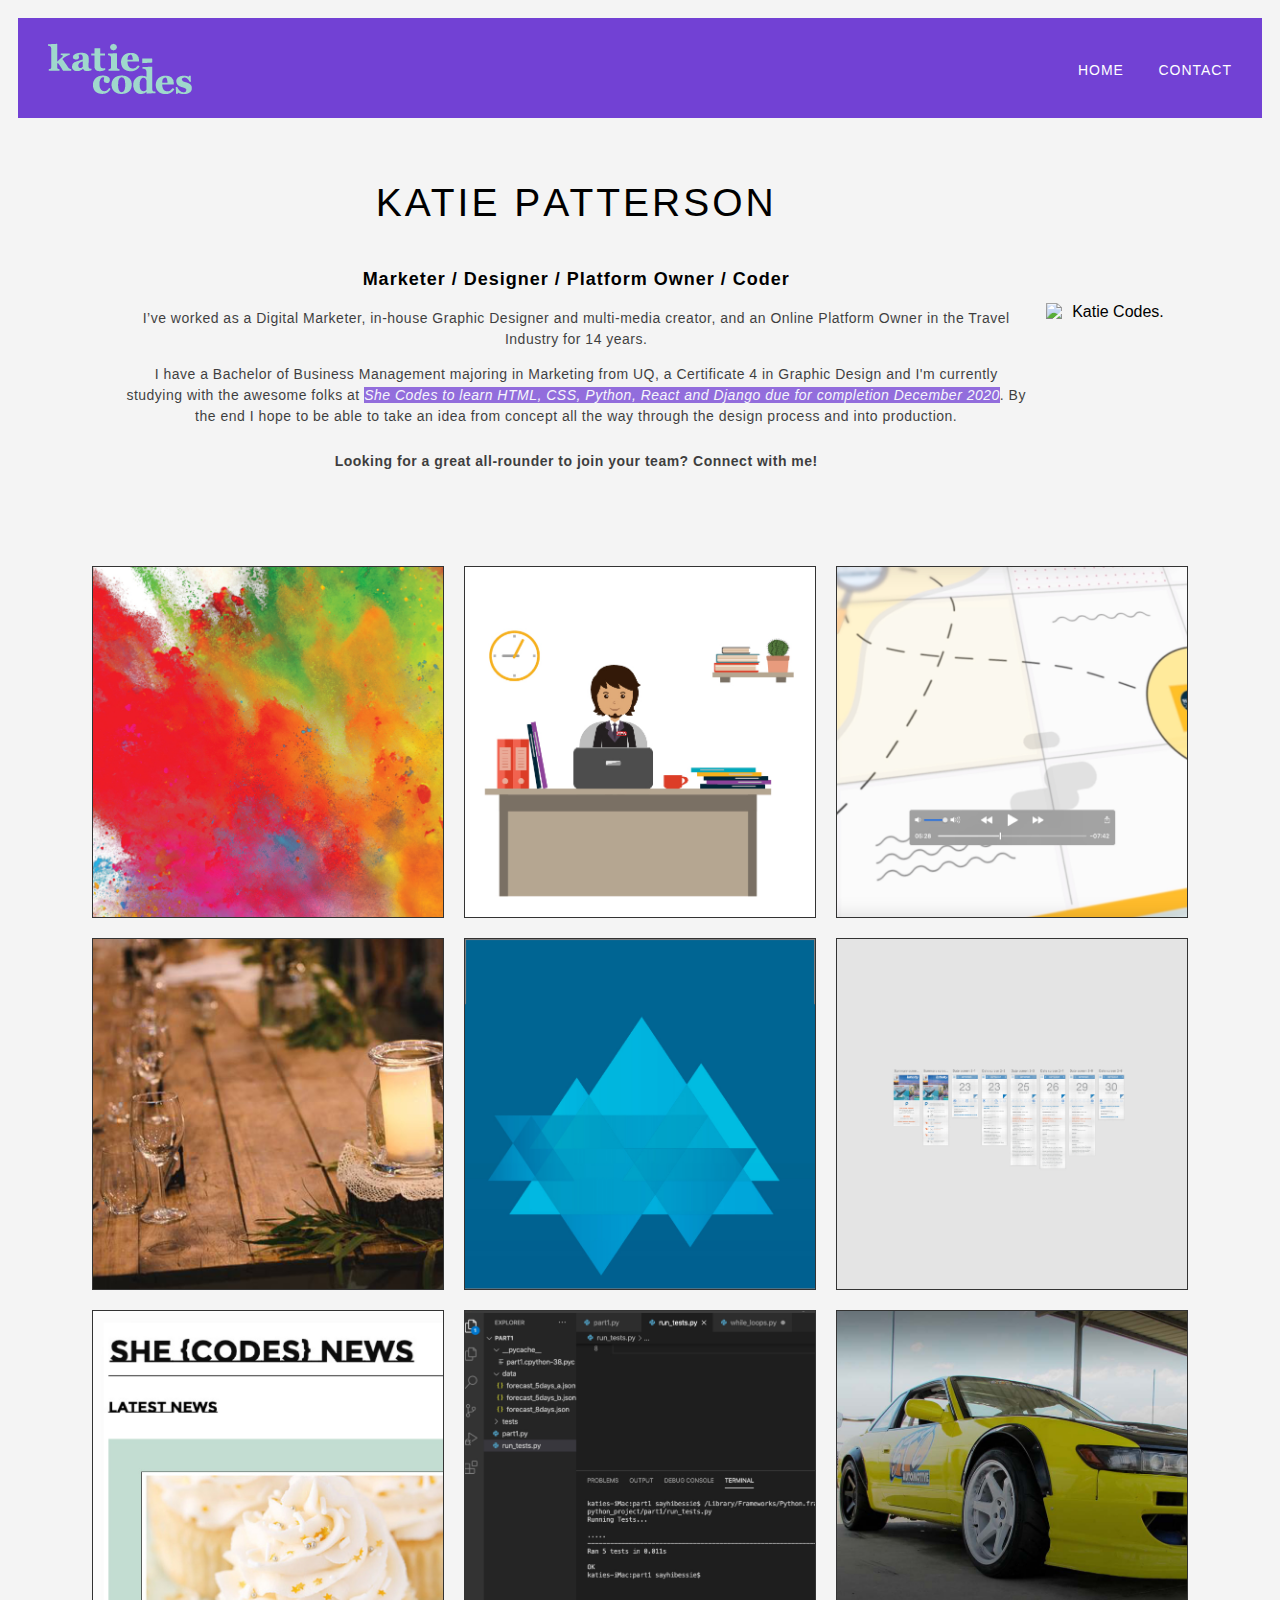
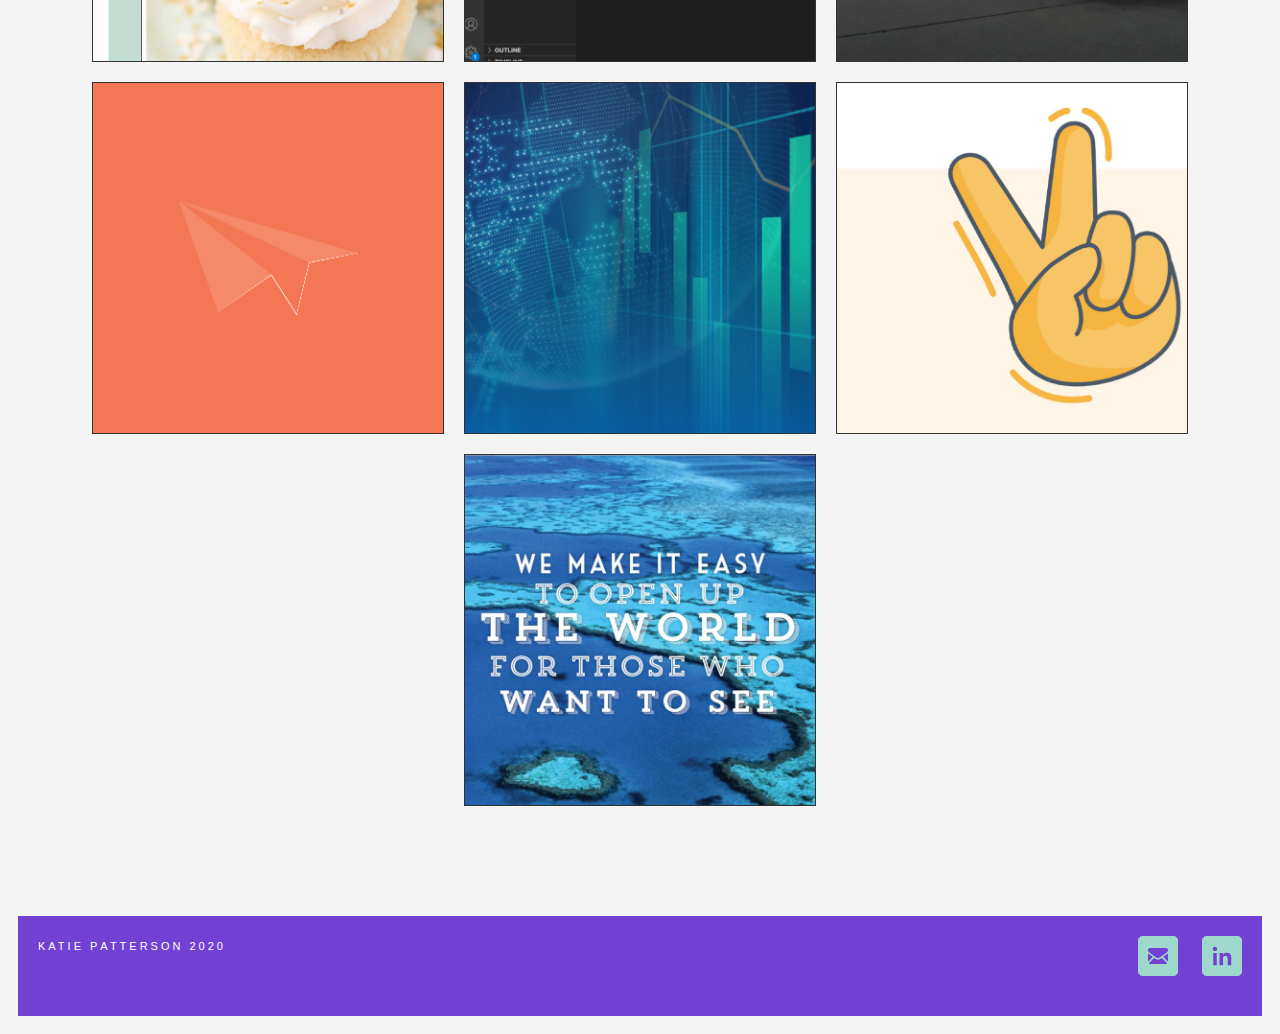
==== commit 9d5294b6: "updated portfolio content" ====
--- a/index.html
+++ b/index.html
@@ -121,6 +121,12 @@
                 </div>
               </div>
 
+              <div class="container flexbox-portfolio-item flexbox-portfolio-item-5">
+                <img src="images/proj-pres-hero.jpg" alt="" class="image" width=350px height=350px>                <div class="overlay" class="flexbox-portfolio-item flexbox-portfolio-item-1">
+                    <a href="infinity-pres.html" target="_blank" class="portfolio-link-text">INFINITY HOLIDAYS / AWARDS NIGHT / PRESENTATION</a> 
+                </div>
+              </div>
+
               <!-- <div class="container flexbox-portfolio-item flexbox-portfolio-item-5">
                 <img src="" alt="" class="image" width=350px height=350px>                <div class="overlay" class="flexbox-portfolio-item flexbox-portfolio-item-1">
                     <a href="" target="_blank" class="portfolio-link-text">DJANGO REST FRAMEWORK / SHE CODES STUDENT PROJECT / CROWDFUNDONG WEBSITE BACKEND</a> 
--- a/styles.css
+++ b/styles.css
@@ -250,6 +250,14 @@
     width: 350px;
 
 }
+
+.flexbox-portfolio-item-10 {
+    margin:10px;
+    width: 500px;
+
+}
+
+
 
 
 .overlay {
@@ -283,6 +291,11 @@
     max-width: 300px;
 
   }
+
+  .ppt {
+    object-fit: cover;
+  }
+ 
   
   .overlay {
     position: absolute;
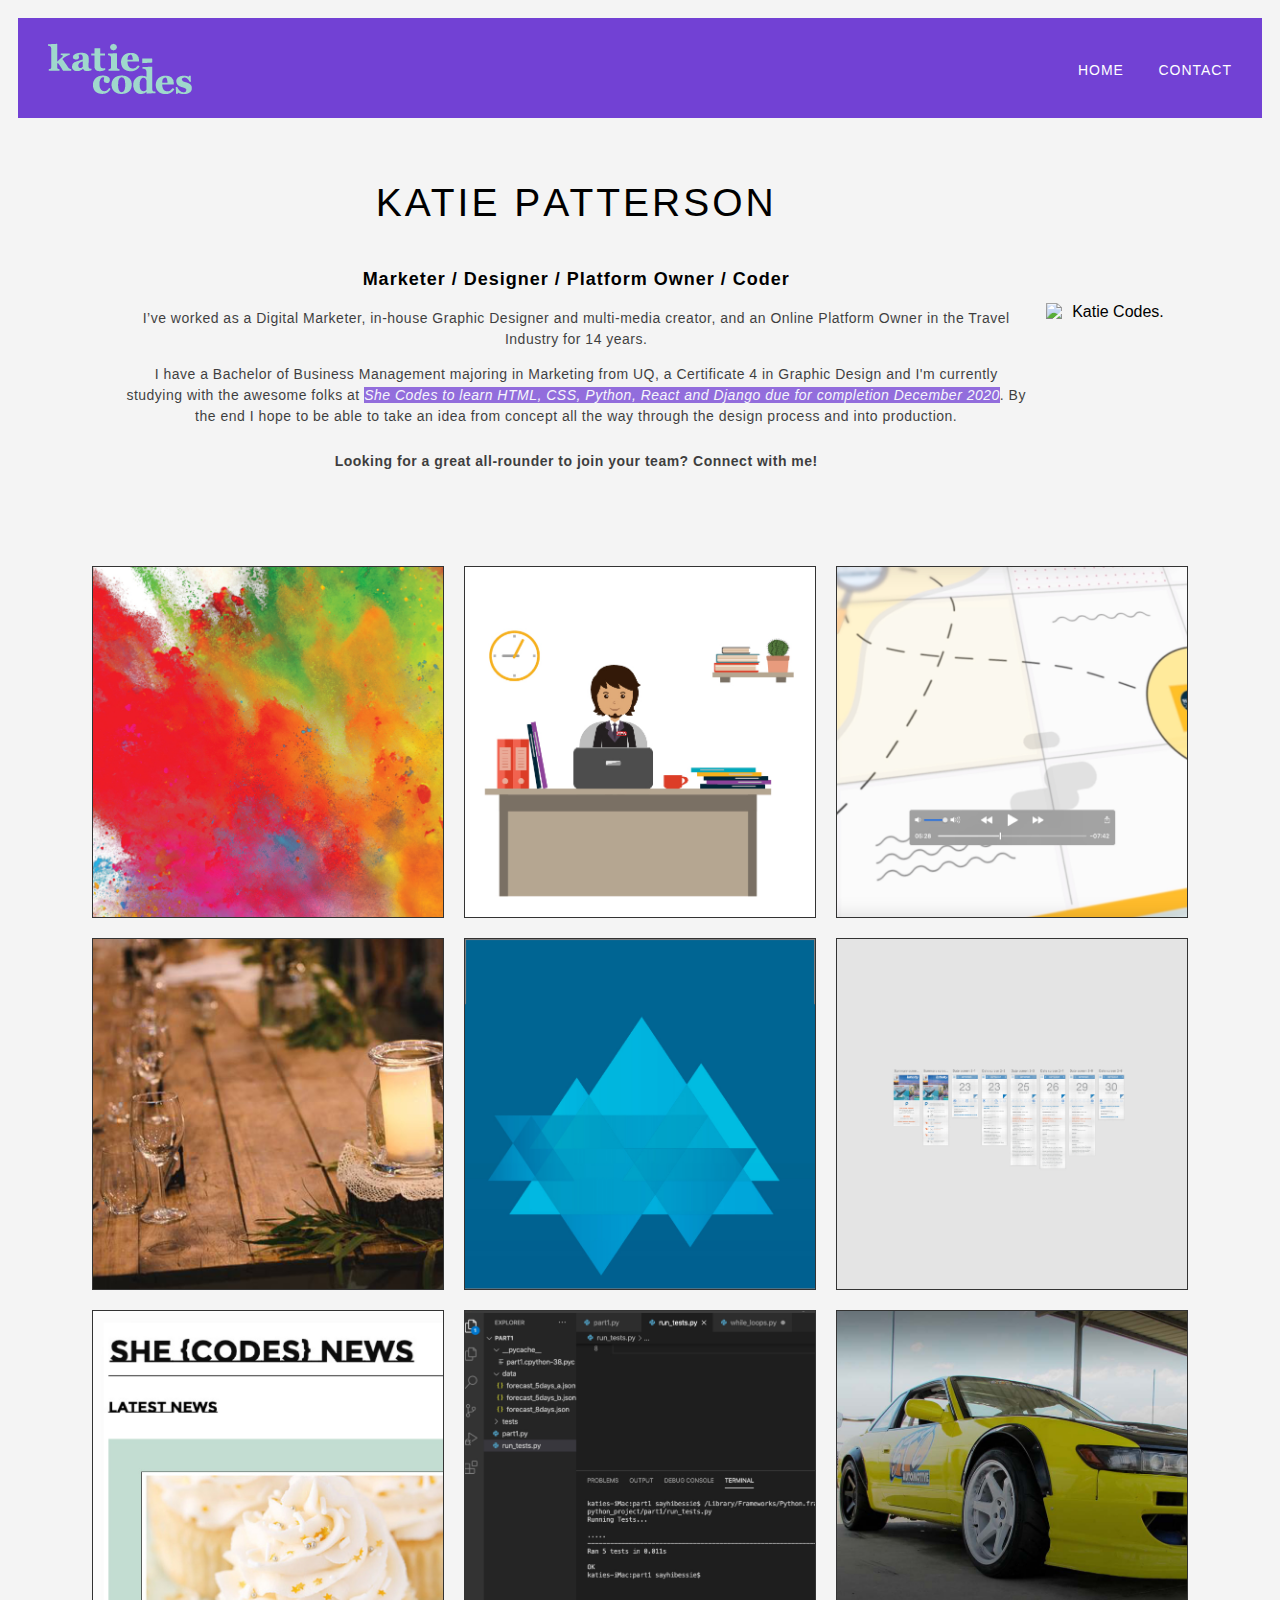
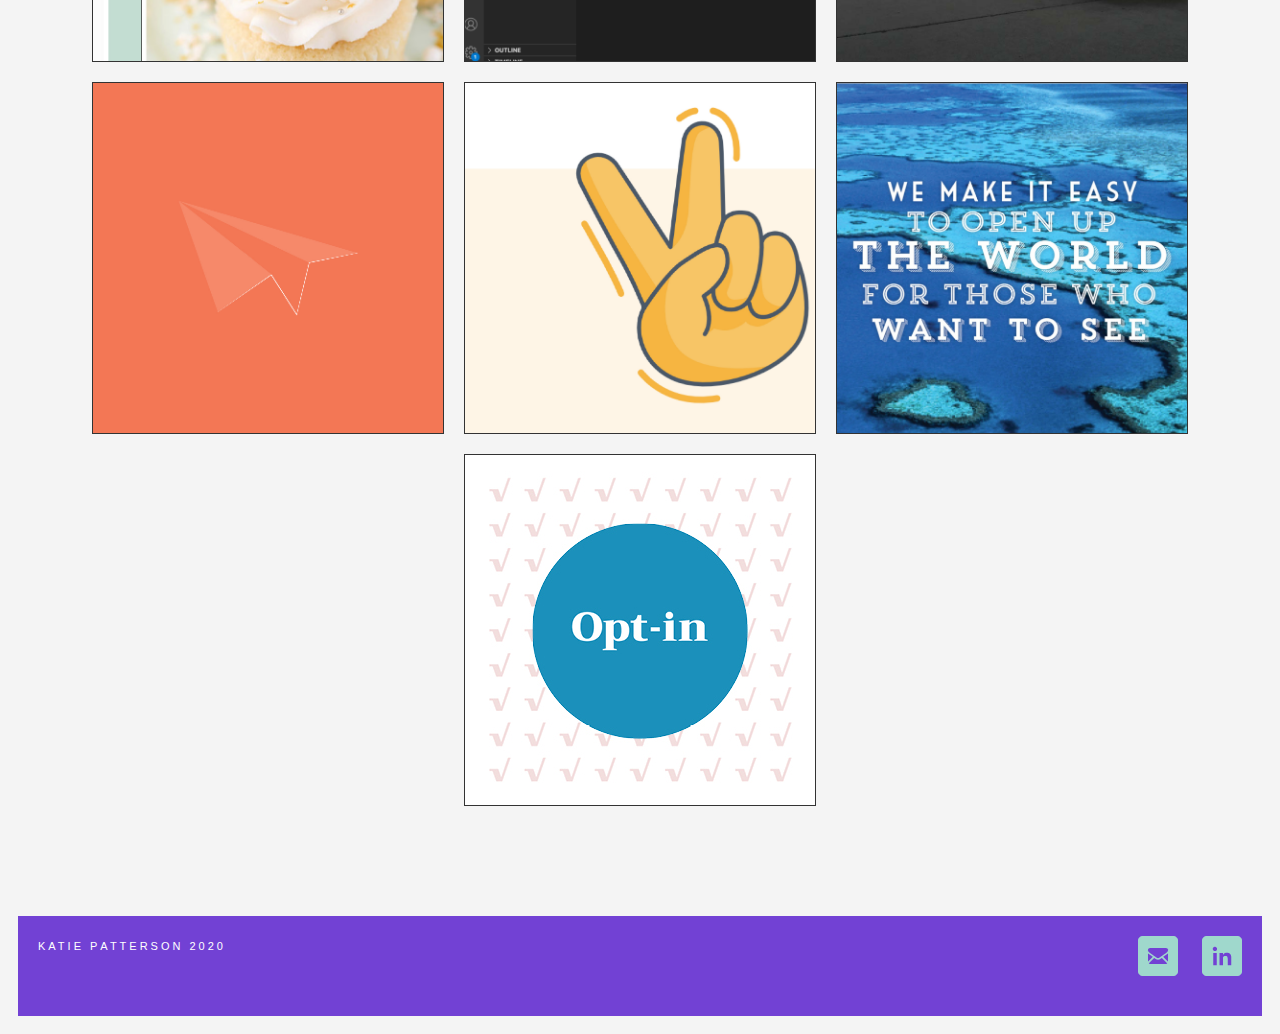
==== commit c79a383a: "update portfolio" ====
--- a/index.html
+++ b/index.html
@@ -109,11 +109,11 @@
                 </div>
               </div>
 
-              <div class="container flexbox-portfolio-item flexbox-portfolio-item-5">
+              <!-- <div class="container flexbox-portfolio-item flexbox-portfolio-item-5">
                 <img src="images/proj-9-hero.jpg" alt="" class="image" width=350px height=350px>                <div class="overlay" class="flexbox-portfolio-item flexbox-portfolio-item-1">
                     <a href="project-f1.html" target="_blank" class="portfolio-link-text">CONCEPT LEARNING OPPORTUNITY / F1</a> 
                 </div>
-              </div>
+              </div> -->
 
               <div class="container flexbox-portfolio-item flexbox-portfolio-item-5">
                 <img src="images/proj-helpinghand.jpg" alt="" class="image" width=350px height=350px>                <div class="overlay" class="flexbox-portfolio-item flexbox-portfolio-item-1">
@@ -127,15 +127,14 @@
                 </div>
               </div>
 
-              <!-- <div class="container flexbox-portfolio-item flexbox-portfolio-item-5">
-                <img src="" alt="" class="image" width=350px height=350px>                <div class="overlay" class="flexbox-portfolio-item flexbox-portfolio-item-1">
-                    <a href="" target="_blank" class="portfolio-link-text">DJANGO REST FRAMEWORK / SHE CODES STUDENT PROJECT / CROWDFUNDONG WEBSITE BACKEND</a> 
-                </div>
+              <div class="container flexbox-portfolio-item flexbox-portfolio-item-5">
+                <img src="images/opt-in.jpg" alt="" class="image" width=350px height=350px>                <div class="overlay" class="flexbox-portfolio-item flexbox-portfolio-item-1">
+                      <a href="https://www.figma.com/file/BkpiKlmqxSCID6V5viWiSD/Opt-in?node-id=0%3A1" target="_blank" class="portfolio-link-text">UI UX / SHOPPING COMPARSION SITE / STUDENT PROJECT</a> 
               </div>
 
-              <div class="container flexbox-portfolio-item flexbox-portfolio-item-5">
-                <img src="" alt="" class="image" width=350px height=350px>                <div class="overlay" class="flexbox-portfolio-item flexbox-portfolio-item-1">
-                    <a href="" target="_blank" class="portfolio-link-text">REACT / SHE CODES STUDENT PROJECT / CROWDFUNDONG WEBSITE FRONTEND</a>  -->
+
+
+                    </div>
                 </div>
               </div> 
 
